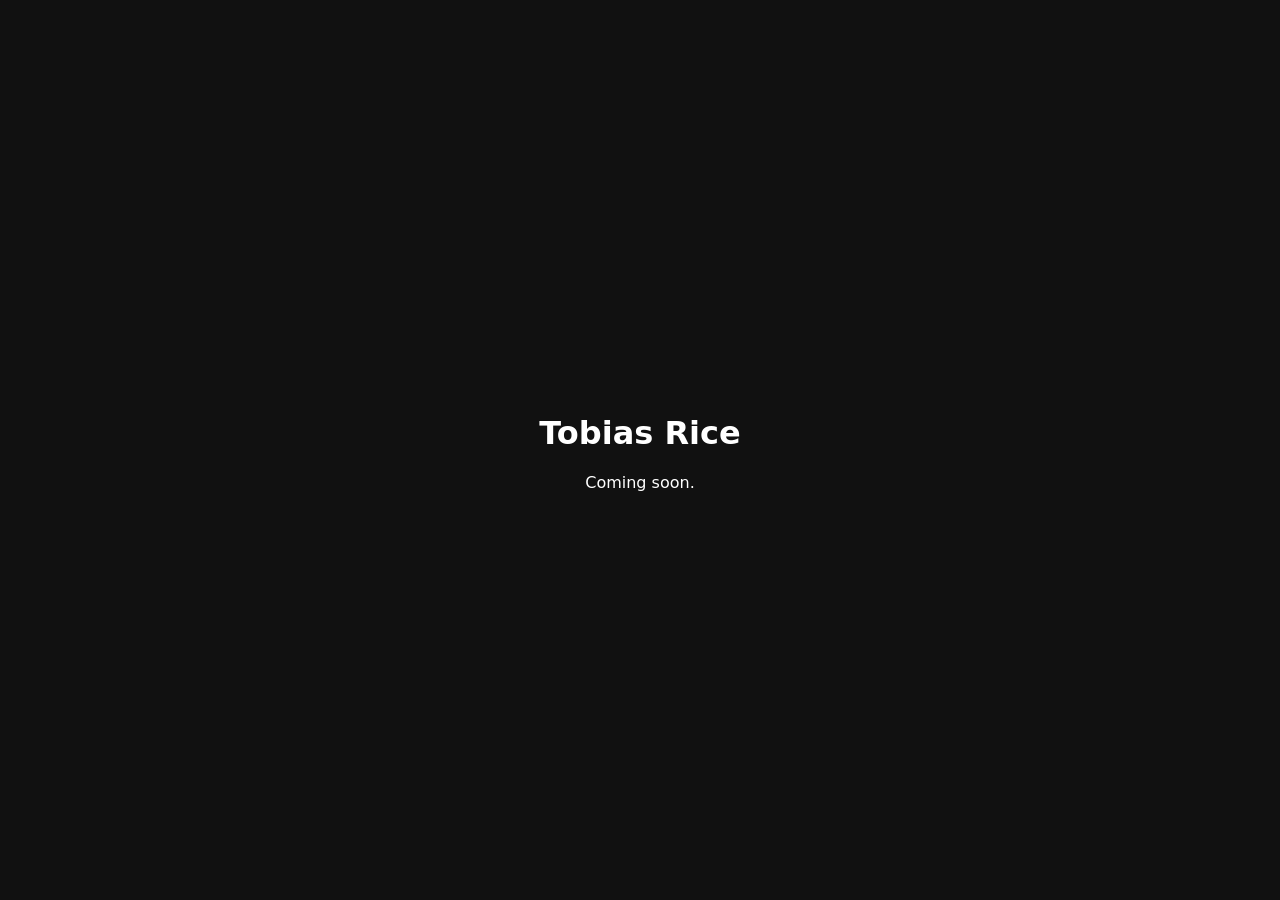
==== index.html @ 3997138c "Add initial index page and structure" ====
<!DOCTYPE html>
<html lang="en">
<head>
  <meta charset="UTF-8" />
  <meta name="viewport" content="width=device-width, initial-scale=1.0" />
  <title>Tobias Rice</title>
  <link rel="stylesheet" href="assets/css/styles.css" />
</head>
<body>
  <main>
    <h1>Tobias Rice</h1>
    <p>Coming soon.</p>
  </main>
</body>
</html>
---- assets/css/styles.css ----
body {
  margin: 0;
  font-family: system-ui, -apple-system, BlinkMacSystemFont, sans-serif;
  background: #111;
  color: #fff;
  display: flex;
  align-items: center;
  justify-content: center;
  height: 100vh;
  text-align: center;
}
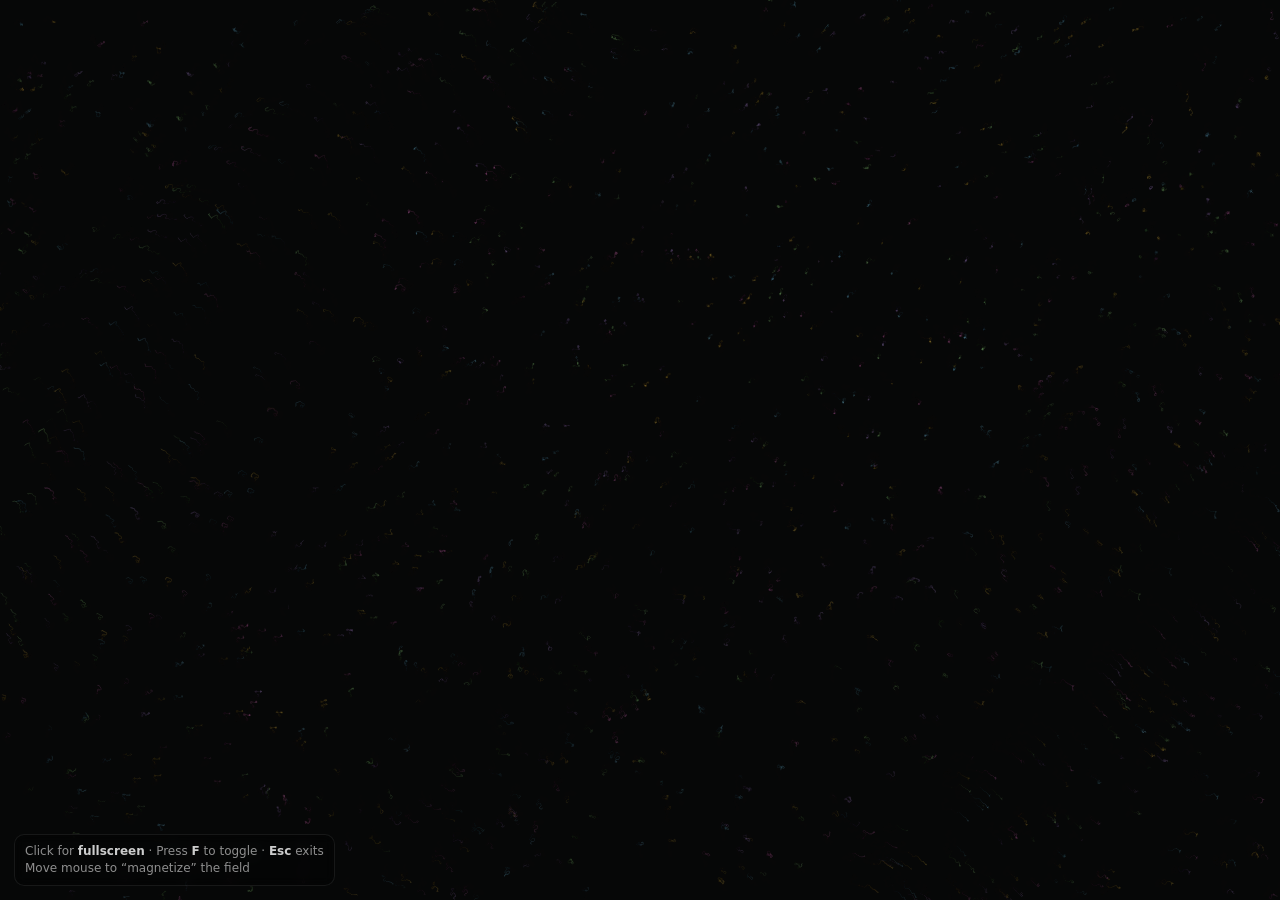
==== commit 235949b7: "Add flow field screensaver" ====
--- a/index.html
+++ b/index.html
@@ -1,15 +1,237 @@
-<!DOCTYPE html>
+<!doctype html>
 <html lang="en">
 <head>
-  <meta charset="UTF-8" />
-  <meta name="viewport" content="width=device-width, initial-scale=1.0" />
-  <title>Tobias Rice</title>
-  <link rel="stylesheet" href="assets/css/styles.css" />
+  <meta charset="utf-8" />
+  <meta name="viewport" content="width=device-width,initial-scale=1" />
+  <title>Flow Field Screensaver</title>
+  <style>
+    html, body { height: 100%; margin: 0; background:#06070a; overflow: hidden; }
+    canvas { display:block; width:100vw; height:100vh; cursor: pointer; }
+    .hint {
+      position: fixed; left: 14px; bottom: 14px;
+      font: 12px/1.4 system-ui, -apple-system, Segoe UI, Roboto, sans-serif;
+      color: rgba(255,255,255,.55);
+      user-select: none;
+      background: rgba(0,0,0,.25);
+      padding: 8px 10px;
+      border: 1px solid rgba(255,255,255,.08);
+      border-radius: 10px;
+      backdrop-filter: blur(6px);
+    }
+    .hint b { color: rgba(255,255,255,.8); font-weight: 600; }
+  </style>
 </head>
 <body>
-  <main>
-    <h1>Tobias Rice</h1>
-    <p>Coming soon.</p>
-  </main>
+  <canvas id="c"></canvas>
+  <div class="hint">
+    Click for <b>fullscreen</b> · Press <b>F</b> to toggle · <b>Esc</b> exits<br/>
+    Move mouse to “magnetize” the field
+  </div>
+
+  <script>
+    // --- Canvas setup (HiDPI) ---
+    const canvas = document.getElementById("c");
+    const ctx = canvas.getContext("2d", { alpha: false });
+    let W = 0, H = 0, DPR = 1;
+
+    function resize() {
+      DPR = Math.max(1, Math.min(2, window.devicePixelRatio || 1)); // cap for performance
+      W = Math.floor(window.innerWidth * DPR);
+      H = Math.floor(window.innerHeight * DPR);
+      canvas.width = W;
+      canvas.height = H;
+      ctx.setTransform(1,0,0,1,0,0);
+      ctx.lineCap = "round";
+      ctx.lineJoin = "round";
+      // Start with a dark fill
+      ctx.fillStyle = "#06070a";
+      ctx.fillRect(0, 0, W, H);
+    }
+    window.addEventListener("resize", resize, { passive: true });
+    resize();
+
+    // --- Lightweight 2D value-noise (smooth pseudo-random field) ---
+    function fract(x){ return x - Math.floor(x); }
+    function hash2(x, y) {
+      // Stable pseudo-random in [0,1)
+      return fract(Math.sin(x * 127.1 + y * 311.7) * 43758.5453123);
+    }
+    function smoothstep(t){ return t * t * (3 - 2 * t); }
+    function lerp(a,b,t){ return a + (b-a) * t; }
+
+    function valueNoise(x, y) {
+      const xi = Math.floor(x), yi = Math.floor(y);
+      const xf = x - xi, yf = y - yi;
+      const u = smoothstep(xf), v = smoothstep(yf);
+
+      const n00 = hash2(xi, yi);
+      const n10 = hash2(xi + 1, yi);
+      const n01 = hash2(xi, yi + 1);
+      const n11 = hash2(xi + 1, yi + 1);
+
+      const nx0 = lerp(n00, n10, u);
+      const nx1 = lerp(n01, n11, u);
+      return lerp(nx0, nx1, v); // 0..1
+    }
+
+    function fbm(x, y) {
+      // Fractal Brownian Motion: layered smooth noise
+      let a = 0.5, f = 1.0, sum = 0, norm = 0;
+      for (let i = 0; i < 4; i++) {
+        sum += a * valueNoise(x * f, y * f);
+        norm += a;
+        a *= 0.5;
+        f *= 2.0;
+      }
+      return sum / norm; // 0..1
+    }
+
+    // --- Flow field parameters ---
+    const params = {
+      fade: 0.065,           // trail persistence (lower = longer trails)
+      fieldScale: 0.0016,    // spatial scale of field
+      timeScale: 0.06,       // how fast the field evolves
+      curl: 6.2,             // how tightly lines curve
+      speed: 1.15,           // particle step speed
+      count: 1600,           // number of particles
+      jitter: 0.35,          // subtle hand-drawn wobble
+      lineWidthMin: 0.6,
+      lineWidthMax: 1.3
+    };
+
+    // --- Color palette: "colored pencil on dark paper" ---
+    const palette = [
+      [255, 210,  90], // warm yellow
+      [140, 220, 255], // icy cyan
+      [255, 140, 220], // pink
+      [180, 255, 160], // mint
+      [210, 170, 255]  // lilac
+    ];
+    function rgba(r,g,b,a){ return `rgba(${r|0},${g|0},${b|0},${a})`; }
+
+    // --- Particles ---
+    const particles = [];
+    function rand(min, max){ return min + Math.random() * (max - min); }
+    function resetParticle(p) {
+      p.x = rand(0, W);
+      p.y = rand(0, H);
+      p.vx = 0; p.vy = 0;
+      p.life = rand(200, 1400);
+      p.hueShift = rand(-10, 10);
+      const c = palette[(Math.random() * palette.length) | 0];
+      p.base = c;
+      p.w = rand(params.lineWidthMin, params.lineWidthMax) * DPR;
+      p.alpha = rand(0.04, 0.12);
+    }
+
+    function initParticles() {
+      particles.length = 0;
+      for (let i = 0; i < params.count; i++) {
+        const p = {};
+        resetParticle(p);
+        particles.push(p);
+      }
+    }
+    initParticles();
+
+    // --- Mouse influence ("magnetize") ---
+    let mouseX = W * 0.5, mouseY = H * 0.5, mouseActive = false;
+    window.addEventListener("mousemove", (e) => {
+      mouseX = e.clientX * DPR;
+      mouseY = e.clientY * DPR;
+      mouseActive = true;
+    }, { passive: true });
+    window.addEventListener("mouseleave", () => { mouseActive = false; }, { passive: true });
+
+    // --- Fullscreen toggle ---
+    async function toggleFullscreen() {
+      try {
+        if (!document.fullscreenElement) await document.documentElement.requestFullscreen();
+        else await document.exitFullscreen();
+      } catch (_) {}
+    }
+    canvas.addEventListener("click", toggleFullscreen);
+    window.addEventListener("keydown", (e) => {
+      if (e.key.toLowerCase() === "f") toggleFullscreen();
+    });
+
+    // --- Field function: angle from noise (smooth + evolving) ---
+    let t0 = 0;
+    function fieldAngle(x, y, t) {
+      // Normalize space for noise
+      const nx = x * params.fieldScale;
+      const ny = y * params.fieldScale;
+
+      // Evolving noise: fbm + time offset
+      const n = fbm(nx + t * params.timeScale, ny - t * params.timeScale);
+
+      // "Curl" it into an angle
+      let a = (n * Math.PI * 2) * params.curl;
+
+      // Mouse adds a gentle swirl / attraction
+      if (mouseActive) {
+        const dx = mouseX - x, dy = mouseY - y;
+        const dist2 = dx*dx + dy*dy;
+        const influence = Math.min(1, 120000 / (dist2 + 120000)); // smooth falloff
+        const swirl = Math.atan2(dy, dx) + Math.PI / 2;
+        a = lerp(a, swirl, 0.22 * influence);
+      }
+      return a;
+    }
+
+    // --- Render loop ---
+    function step() {
+      t0 += 1;
+
+      // Fade the frame slightly to create trails
+      ctx.fillStyle = `rgba(6,7,10,${params.fade})`;
+      ctx.fillRect(0, 0, W, H);
+
+      // Pencil-like strokes: normal blend + low alpha; slight jitter
+      for (let i = 0; i < particles.length; i++) {
+        const p = particles[i];
+        const x0 = p.x, y0 = p.y;
+
+        const a = fieldAngle(p.x, p.y, t0);
+
+        // Step with subtle wobble to feel "hand drawn"
+        const jx = (Math.random() - 0.5) * params.jitter * DPR;
+        const jy = (Math.random() - 0.5) * params.jitter * DPR;
+
+        const vx = Math.cos(a) * params.speed * DPR;
+        const vy = Math.sin(a) * params.speed * DPR;
+
+        p.x += vx + jx;
+        p.y += vy + jy;
+
+        // Draw a segment
+        const [r,g,b] = p.base;
+        ctx.strokeStyle = rgba(r, g, b, p.alpha);
+        ctx.lineWidth = p.w;
+
+        ctx.beginPath();
+        ctx.moveTo(x0, y0);
+        ctx.lineTo(p.x, p.y);
+        ctx.stroke();
+
+        // Life + bounds
+        p.life -= 1;
+        if (p.life <= 0 || p.x < -20 || p.x > W + 20 || p.y < -20 || p.y > H + 20) {
+          resetParticle(p);
+        }
+      }
+
+      requestAnimationFrame(step);
+    }
+    step();
+
+    // If you resize after init, keep particles count but refresh positions slightly
+    window.addEventListener("resize", () => {
+      // Re-seed a portion so it fills new area quickly
+      for (let i = 0; i < particles.length; i++) {
+        if (Math.random() < 0.35) resetParticle(particles[i]);
+      }
+    }, { passive: true });
+  </script>
 </body>
 </html>
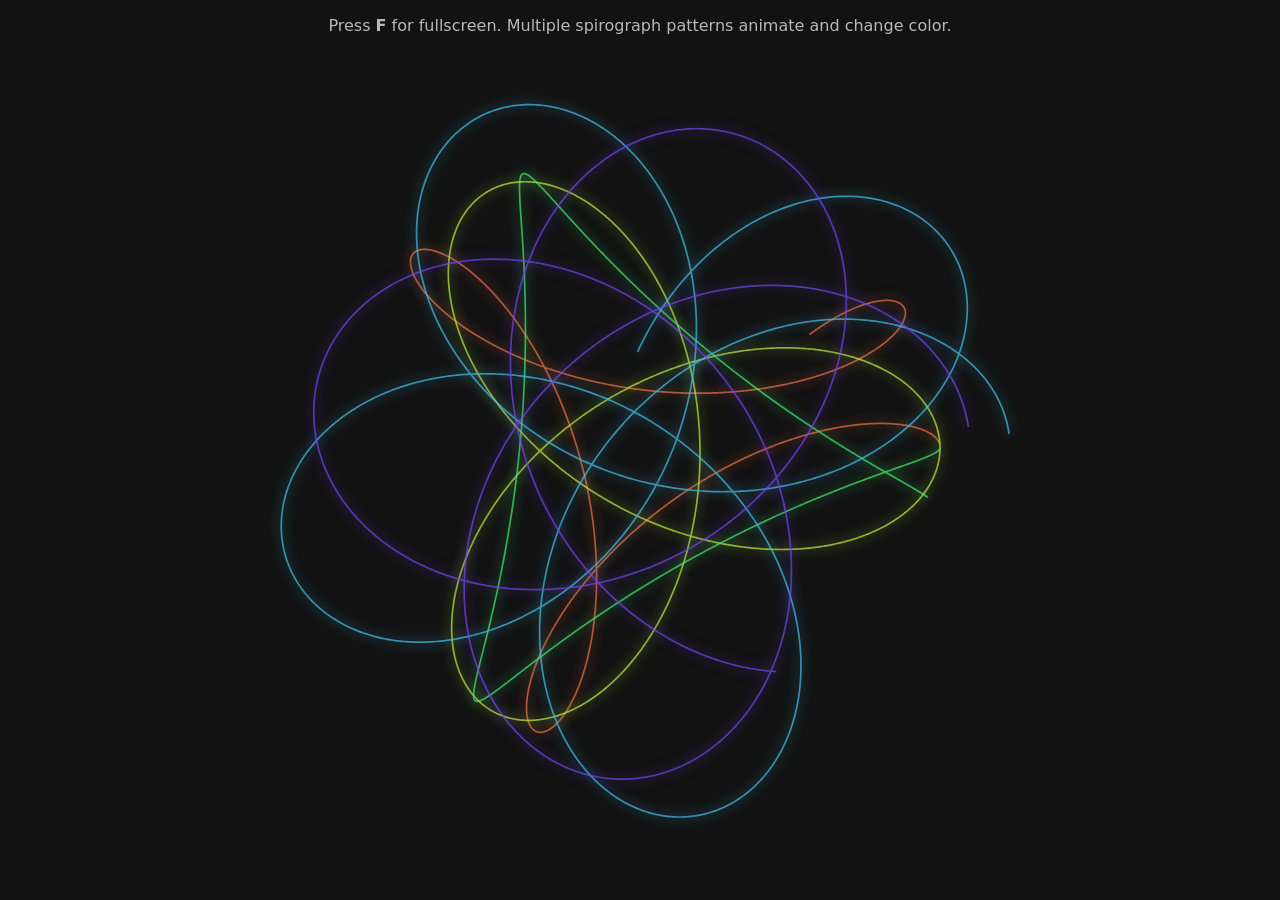
==== commit e469a94d: "added spirograph animation" ====
--- a/index.html
+++ b/index.html
@@ -1,237 +1,126 @@
-<!doctype html>
+
+<!DOCTYPE html>
 <html lang="en">
 <head>
-  <meta charset="utf-8" />
-  <meta name="viewport" content="width=device-width,initial-scale=1" />
-  <title>Flow Field Screensaver</title>
-  <style>
-    html, body { height: 100%; margin: 0; background:#06070a; overflow: hidden; }
-    canvas { display:block; width:100vw; height:100vh; cursor: pointer; }
-    .hint {
-      position: fixed; left: 14px; bottom: 14px;
-      font: 12px/1.4 system-ui, -apple-system, Segoe UI, Roboto, sans-serif;
-      color: rgba(255,255,255,.55);
-      user-select: none;
-      background: rgba(0,0,0,.25);
-      padding: 8px 10px;
-      border: 1px solid rgba(255,255,255,.08);
-      border-radius: 10px;
-      backdrop-filter: blur(6px);
-    }
-    .hint b { color: rgba(255,255,255,.8); font-weight: 600; }
-  </style>
+	<meta charset="UTF-8">
+	<meta name="viewport" content="width=device-width, initial-scale=1.0">
+	<title>Spirograph Visualizer</title>
+	<style>
+		html, body {
+			height: 100%;
+			margin: 0;
+			padding: 0;
+			background: #121212;
+			color: #fff;
+			font-family: system-ui, sans-serif;
+		}
+		body {
+			margin: 0;
+			padding: 0;
+			width: 100vw;
+			height: 100vh;
+			overflow: hidden;
+			background: #121212;
+		}
+		#spirograph {
+			position: fixed;
+			top: 0; left: 0; width: 100vw; height: 100vh;
+			display: block;
+			background: #121212;
+			border-radius: 0;
+			box-shadow: none;
+			margin: 0;
+			z-index: 1;
+		}
+		.instructions {
+			position: absolute;
+			top: 16px;
+			left: 0;
+			width: 100vw;
+			text-align: center;
+			font-size: 1rem;
+			opacity: 0.7;
+			z-index: 2;
+			pointer-events: none;
+		}
+	</style>
 </head>
 <body>
-  <canvas id="c"></canvas>
-  <div class="hint">
-    Click for <b>fullscreen</b> · Press <b>F</b> to toggle · <b>Esc</b> exits<br/>
-    Move mouse to “magnetize” the field
-  </div>
+	<canvas id="spirograph"></canvas>
+	<div class="instructions">Press <b>F</b> for fullscreen. Multiple spirograph patterns animate and change color.</div>
+	<script>
+		const canvas = document.getElementById('spirograph');
+		const ctx = canvas.getContext('2d');
+		let t = 0;
+		let hue = 0;
+		let animId;
 
-  <script>
-    // --- Canvas setup (HiDPI) ---
-    const canvas = document.getElementById("c");
-    const ctx = canvas.getContext("2d", { alpha: false });
-    let W = 0, H = 0, DPR = 1;
+		// Resize canvas to fill window
+		function resizeCanvas() {
+			canvas.width = window.innerWidth;
+			canvas.height = window.innerHeight;
+		}
+		window.addEventListener('resize', resizeCanvas);
+		resizeCanvas();
 
-    function resize() {
-      DPR = Math.max(1, Math.min(2, window.devicePixelRatio || 1)); // cap for performance
-      W = Math.floor(window.innerWidth * DPR);
-      H = Math.floor(window.innerHeight * DPR);
-      canvas.width = W;
-      canvas.height = H;
-      ctx.setTransform(1,0,0,1,0,0);
-      ctx.lineCap = "round";
-      ctx.lineJoin = "round";
-      // Start with a dark fill
-      ctx.fillStyle = "#06070a";
-      ctx.fillRect(0, 0, W, H);
-    }
-    window.addEventListener("resize", resize, { passive: true });
-    resize();
+		// Multiple spirograph parameters
+		const spiroParams = [
+			{ R: 260, r: 80, d: 120, speed: 0.18, colorOffset: 0 },
+			{ R: 180, r: 60, d: 180, speed: 0.12, colorOffset: 60 },
+			{ R: 320, r: 110, d: 90, speed: 0.09, colorOffset: 120 },
+			{ R: 220, r: 50, d: 200, speed: 0.15, colorOffset: 180 },
+			{ R: 150, r: 40, d: 220, speed: 0.22, colorOffset: 240 }
+		];
+		const points = 1800;
 
-    // --- Lightweight 2D value-noise (smooth pseudo-random field) ---
-    function fract(x){ return x - Math.floor(x); }
-    function hash2(x, y) {
-      // Stable pseudo-random in [0,1)
-      return fract(Math.sin(x * 127.1 + y * 311.7) * 43758.5453123);
-    }
-    function smoothstep(t){ return t * t * (3 - 2 * t); }
-    function lerp(a,b,t){ return a + (b-a) * t; }
+		function drawSpirograph(time) {
+			ctx.clearRect(0, 0, canvas.width, canvas.height);
+			ctx.save();
+			ctx.translate(canvas.width/2, canvas.height/2);
+			for (let s = 0; s < spiroParams.length; s++) {
+				const { R, r, d, speed, colorOffset } = spiroParams[s];
+				ctx.beginPath();
+				for (let i = 0; i <= points; i++) {
+					const theta = i * 2 * Math.PI / points + time * speed;
+					// Hypotrochoid parametric equations
+					const x = (R - r) * Math.cos(theta) + d * Math.cos(((R - r) / r) * theta + time * (speed + 0.1));
+					const y = (R - r) * Math.sin(theta) - d * Math.sin(((R - r) / r) * theta + time * (speed + 0.1));
+					if (i === 0) ctx.moveTo(x, y);
+					else ctx.lineTo(x, y);
+				}
+				ctx.strokeStyle = `hsl(${(hue + colorOffset) % 360}, 80%, 60%)`;
+				ctx.lineWidth = 1.7;
+				ctx.shadowColor = `hsl(${(hue + colorOffset) % 360}, 80%, 60%)`;
+				ctx.shadowBlur = 12;
+				ctx.globalAlpha = 0.7;
+				ctx.stroke();
+			}
+			ctx.restore();
+		}
 
-    function valueNoise(x, y) {
-      const xi = Math.floor(x), yi = Math.floor(y);
-      const xf = x - xi, yf = y - yi;
-      const u = smoothstep(xf), v = smoothstep(yf);
+		function animate() {
+			t += 0.004; // slower
+			hue = (hue + 0.5) % 360;
+			drawSpirograph(t);
+			animId = requestAnimationFrame(animate);
+		}
 
-      const n00 = hash2(xi, yi);
-      const n10 = hash2(xi + 1, yi);
-      const n01 = hash2(xi, yi + 1);
-      const n11 = hash2(xi + 1, yi + 1);
+		// Fullscreen on F
+		document.addEventListener('keydown', (e) => {
+			if (e.key.toLowerCase() === 'f') {
+				if (document.fullscreenElement) {
+					document.exitFullscreen();
+				} else {
+					if (canvas.requestFullscreen) {
+						canvas.requestFullscreen();
+					} else if (canvas.webkitRequestFullscreen) {
+						canvas.webkitRequestFullscreen();
+					}
+				}
+			}
+		});
 
-      const nx0 = lerp(n00, n10, u);
-      const nx1 = lerp(n01, n11, u);
-      return lerp(nx0, nx1, v); // 0..1
-    }
-
-    function fbm(x, y) {
-      // Fractal Brownian Motion: layered smooth noise
-      let a = 0.5, f = 1.0, sum = 0, norm = 0;
-      for (let i = 0; i < 4; i++) {
-        sum += a * valueNoise(x * f, y * f);
-        norm += a;
-        a *= 0.5;
-        f *= 2.0;
-      }
-      return sum / norm; // 0..1
-    }
-
-    // --- Flow field parameters ---
-    const params = {
-      fade: 0.065,           // trail persistence (lower = longer trails)
-      fieldScale: 0.0016,    // spatial scale of field
-      timeScale: 0.06,       // how fast the field evolves
-      curl: 6.2,             // how tightly lines curve
-      speed: 1.15,           // particle step speed
-      count: 1600,           // number of particles
-      jitter: 0.35,          // subtle hand-drawn wobble
-      lineWidthMin: 0.6,
-      lineWidthMax: 1.3
-    };
-
-    // --- Color palette: "colored pencil on dark paper" ---
-    const palette = [
-      [255, 210,  90], // warm yellow
-      [140, 220, 255], // icy cyan
-      [255, 140, 220], // pink
-      [180, 255, 160], // mint
-      [210, 170, 255]  // lilac
-    ];
-    function rgba(r,g,b,a){ return `rgba(${r|0},${g|0},${b|0},${a})`; }
-
-    // --- Particles ---
-    const particles = [];
-    function rand(min, max){ return min + Math.random() * (max - min); }
-    function resetParticle(p) {
-      p.x = rand(0, W);
-      p.y = rand(0, H);
-      p.vx = 0; p.vy = 0;
-      p.life = rand(200, 1400);
-      p.hueShift = rand(-10, 10);
-      const c = palette[(Math.random() * palette.length) | 0];
-      p.base = c;
-      p.w = rand(params.lineWidthMin, params.lineWidthMax) * DPR;
-      p.alpha = rand(0.04, 0.12);
-    }
-
-    function initParticles() {
-      particles.length = 0;
-      for (let i = 0; i < params.count; i++) {
-        const p = {};
-        resetParticle(p);
-        particles.push(p);
-      }
-    }
-    initParticles();
-
-    // --- Mouse influence ("magnetize") ---
-    let mouseX = W * 0.5, mouseY = H * 0.5, mouseActive = false;
-    window.addEventListener("mousemove", (e) => {
-      mouseX = e.clientX * DPR;
-      mouseY = e.clientY * DPR;
-      mouseActive = true;
-    }, { passive: true });
-    window.addEventListener("mouseleave", () => { mouseActive = false; }, { passive: true });
-
-    // --- Fullscreen toggle ---
-    async function toggleFullscreen() {
-      try {
-        if (!document.fullscreenElement) await document.documentElement.requestFullscreen();
-        else await document.exitFullscreen();
-      } catch (_) {}
-    }
-    canvas.addEventListener("click", toggleFullscreen);
-    window.addEventListener("keydown", (e) => {
-      if (e.key.toLowerCase() === "f") toggleFullscreen();
-    });
-
-    // --- Field function: angle from noise (smooth + evolving) ---
-    let t0 = 0;
-    function fieldAngle(x, y, t) {
-      // Normalize space for noise
-      const nx = x * params.fieldScale;
-      const ny = y * params.fieldScale;
-
-      // Evolving noise: fbm + time offset
-      const n = fbm(nx + t * params.timeScale, ny - t * params.timeScale);
-
-      // "Curl" it into an angle
-      let a = (n * Math.PI * 2) * params.curl;
-
-      // Mouse adds a gentle swirl / attraction
-      if (mouseActive) {
-        const dx = mouseX - x, dy = mouseY - y;
-        const dist2 = dx*dx + dy*dy;
-        const influence = Math.min(1, 120000 / (dist2 + 120000)); // smooth falloff
-        const swirl = Math.atan2(dy, dx) + Math.PI / 2;
-        a = lerp(a, swirl, 0.22 * influence);
-      }
-      return a;
-    }
-
-    // --- Render loop ---
-    function step() {
-      t0 += 1;
-
-      // Fade the frame slightly to create trails
-      ctx.fillStyle = `rgba(6,7,10,${params.fade})`;
-      ctx.fillRect(0, 0, W, H);
-
-      // Pencil-like strokes: normal blend + low alpha; slight jitter
-      for (let i = 0; i < particles.length; i++) {
-        const p = particles[i];
-        const x0 = p.x, y0 = p.y;
-
-        const a = fieldAngle(p.x, p.y, t0);
-
-        // Step with subtle wobble to feel "hand drawn"
-        const jx = (Math.random() - 0.5) * params.jitter * DPR;
-        const jy = (Math.random() - 0.5) * params.jitter * DPR;
-
-        const vx = Math.cos(a) * params.speed * DPR;
-        const vy = Math.sin(a) * params.speed * DPR;
-
-        p.x += vx + jx;
-        p.y += vy + jy;
-
-        // Draw a segment
-        const [r,g,b] = p.base;
-        ctx.strokeStyle = rgba(r, g, b, p.alpha);
-        ctx.lineWidth = p.w;
-
-        ctx.beginPath();
-        ctx.moveTo(x0, y0);
-        ctx.lineTo(p.x, p.y);
-        ctx.stroke();
-
-        // Life + bounds
-        p.life -= 1;
-        if (p.life <= 0 || p.x < -20 || p.x > W + 20 || p.y < -20 || p.y > H + 20) {
-          resetParticle(p);
-        }
-      }
-
-      requestAnimationFrame(step);
-    }
-    step();
-
-    // If you resize after init, keep particles count but refresh positions slightly
-    window.addEventListener("resize", () => {
-      // Re-seed a portion so it fills new area quickly
-      for (let i = 0; i < particles.length; i++) {
-        if (Math.random() < 0.35) resetParticle(particles[i]);
-      }
-    }, { passive: true });
-  </script>
+		animate();
+	</script>
 </body>
-</html>+</html>
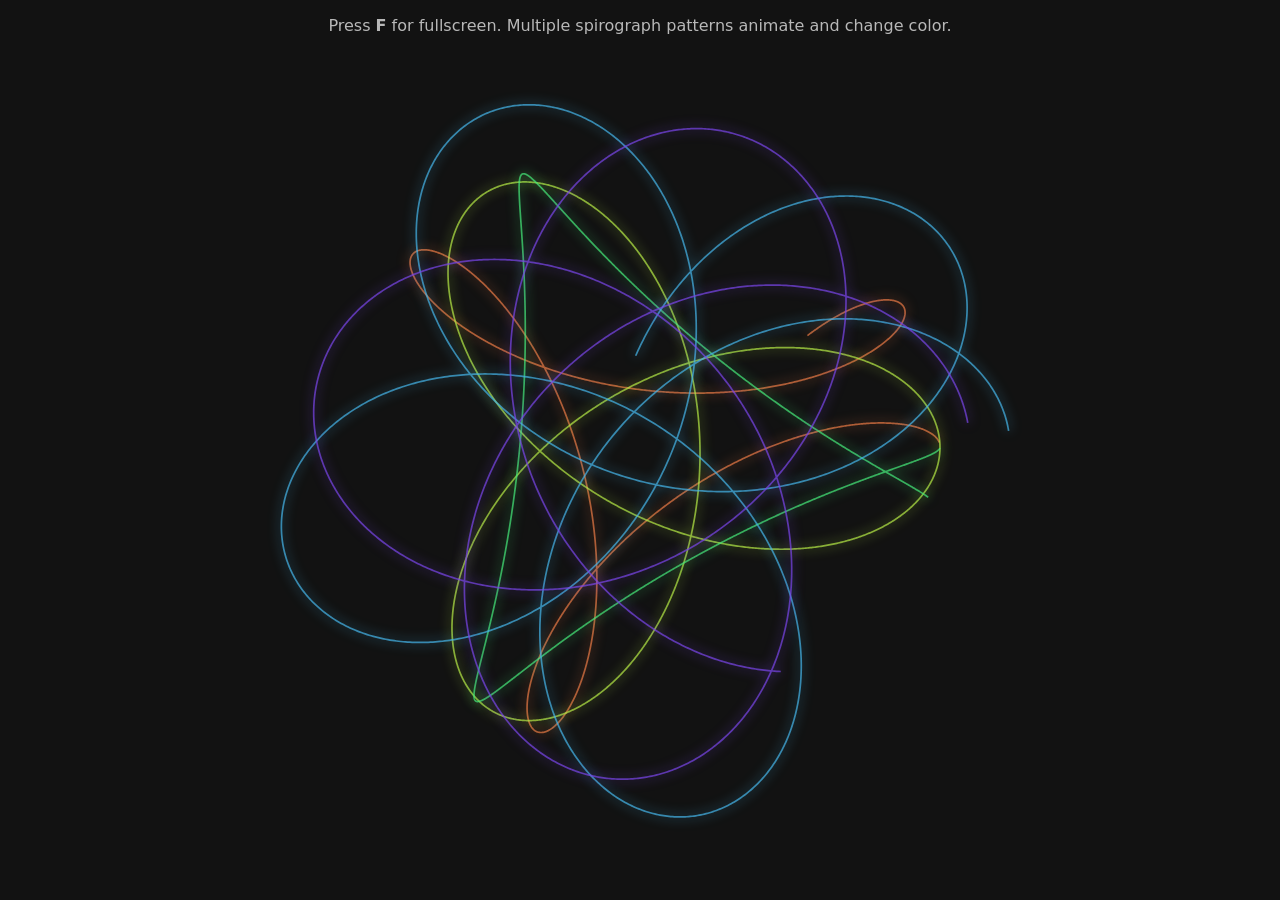
==== commit f33d09eb: "Add spirograph background animation" ====
--- a/index.html
+++ b/index.html
@@ -48,6 +48,13 @@
 <body>
 	<canvas id="spirograph"></canvas>
 	<div class="instructions">Press <b>F</b> for fullscreen. Multiple spirograph patterns animate and change color.</div>
+	<div id="audio-container" style="position:absolute;top:32px;right:32px;z-index:10;">
+		<audio id="bg-audio" src="assets/audio/Crimson-and-Clover.mp3" autoplay loop></audio>
+		<div id="audio-controls" style="display:none;background:rgba(18,18,18,0.85);border-radius:8px;padding:8px 12px;box-shadow:0 2px 8px #000;">
+			<button id="playpause">⏸</button>
+			<button id="mute">🔊</button>
+		</div>
+	</div>
 	<script>
 		const canvas = document.getElementById('spirograph');
 		const ctx = canvas.getContext('2d');
@@ -120,6 +127,41 @@
 			}
 		});
 
+		// Audio controls logic
+		const audio = document.getElementById('bg-audio');
+		const controls = document.getElementById('audio-controls');
+		const playpause = document.getElementById('playpause');
+		const mute = document.getElementById('mute');
+		let isPlaying = true;
+
+		document.getElementById('audio-container').addEventListener('mouseenter', () => {
+			controls.style.display = 'block';
+		});
+		document.getElementById('audio-container').addEventListener('mouseleave', () => {
+			controls.style.display = 'none';
+		});
+
+		playpause.addEventListener('click', () => {
+			if (audio.paused) {
+				audio.play();
+				playpause.textContent = '⏸';
+				isPlaying = true;
+			} else {
+				audio.pause();
+				playpause.textContent = '▶️';
+				isPlaying = false;
+			}
+		});
+
+		mute.addEventListener('click', () => {
+			audio.muted = !audio.muted;
+			mute.textContent = audio.muted ? '🔇' : '🔊';
+		});
+
+		// Set initial button states
+		playpause.textContent = '⏸';
+		mute.textContent = '🔊';
+
 		animate();
 	</script>
 </body>
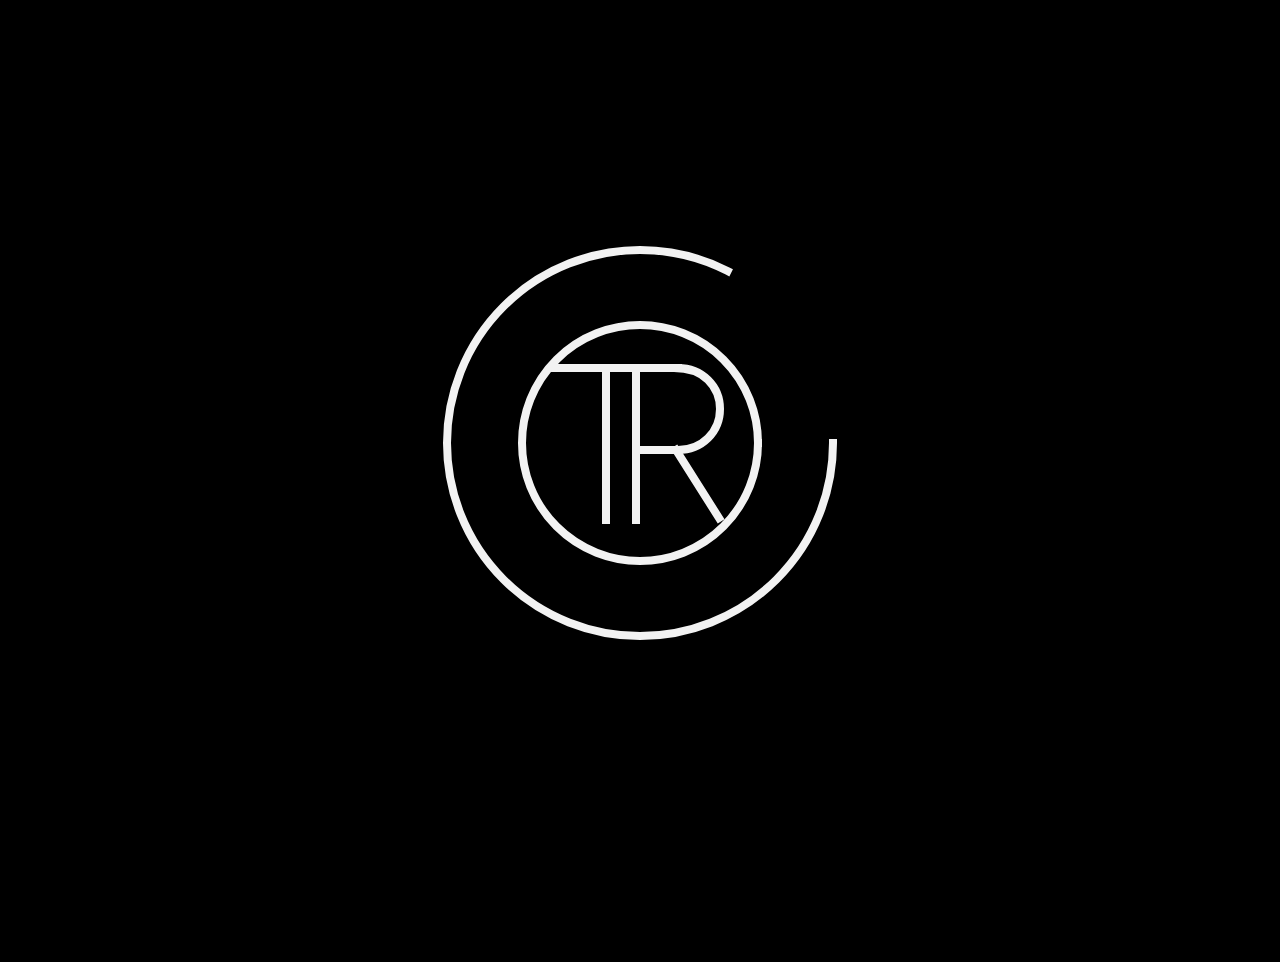
==== commit 40d18f50: "updated tr logo" ====
--- a/index.html
+++ b/index.html
@@ -1,168 +1,91 @@
-
 <!DOCTYPE html>
 <html lang="en">
 <head>
-	<meta charset="UTF-8">
-	<meta name="viewport" content="width=device-width, initial-scale=1.0">
-	<title>Spirograph Visualizer</title>
-	<style>
-		html, body {
-			height: 100%;
-			margin: 0;
-			padding: 0;
-			background: #121212;
-			color: #fff;
-			font-family: system-ui, sans-serif;
-		}
-		body {
-			margin: 0;
-			padding: 0;
-			width: 100vw;
-			height: 100vh;
-			overflow: hidden;
-			background: #121212;
-		}
-		#spirograph {
-			position: fixed;
-			top: 0; left: 0; width: 100vw; height: 100vh;
-			display: block;
-			background: #121212;
-			border-radius: 0;
-			box-shadow: none;
-			margin: 0;
-			z-index: 1;
-		}
-		.instructions {
-			position: absolute;
-			top: 16px;
-			left: 0;
-			width: 100vw;
-			text-align: center;
-			font-size: 1rem;
-			opacity: 0.7;
-			z-index: 2;
-			pointer-events: none;
-		}
-	</style>
+  <meta charset="UTF-8">
+  <meta name="viewport" content="width=device-width, initial-scale=1.0">
+  <title>TR Monogram Logo Animation</title>
+  <style>
+    body {
+      background: #000;
+      margin: 0;
+      height: 100vh;
+      display: flex;
+      align-items: center;
+      justify-content: center;
+    }
+    .logo-svg {
+      opacity: 0;
+      transform: scale(0.8);
+      transition: opacity 1s ease, transform 1.2s cubic-bezier(.68,-0.55,.27,1.55);
+    }
+    .logo-svg.visible {
+      opacity: 1;
+      transform: scale(1);
+    }
+    .logo-svg g > * {
+      stroke-dasharray: 1000;
+      stroke-dashoffset: 1000;
+    }
+    .logo-svg.visible g > * {
+      animation: draw 5s forwards;
+    }
+    .logo-svg.pulse {
+      animation: pulse 3.5s ease-in-out infinite;
+      filter: drop-shadow(0 0 12px #F2F2F2) drop-shadow(0 0 24px #F2F2F2);
+    }
+    @keyframes draw {
+      to {
+        stroke-dashoffset: 0;
+      }
+    }
+    @keyframes pulse {
+      0% {
+        transform: scale(1);
+        filter: drop-shadow(0 0 12px #F2F2F2) drop-shadow(0 0 24px #F2F2F2);
+      }
+      50% {
+        transform: scale(1.04);
+        filter: drop-shadow(0 0 20px #F2F2F2) drop-shadow(0 0 40px #F2F2F2);
+      }
+      100% {
+        transform: scale(1);
+        filter: drop-shadow(0 0 12px #F2F2F2) drop-shadow(0 0 24px #F2F2F2);
+      }
+    }
+  </style>
 </head>
 <body>
-	<canvas id="spirograph"></canvas>
-	<div class="instructions">Press <b>F</b> for fullscreen. Multiple spirograph patterns animate and change color.</div>
-	<div id="audio-container" style="position:absolute;top:32px;right:32px;z-index:10;">
-		<audio id="bg-audio" src="assets/audio/Crimson-and-Clover.mp3" autoplay loop></audio>
-		<div id="audio-controls" style="display:none;background:rgba(18,18,18,0.85);border-radius:8px;padding:8px 12px;box-shadow:0 2px 8px #000;">
-			<button id="playpause">⏸</button>
-			<button id="mute">🔊</button>
-		</div>
-	</div>
-	<script>
-		const canvas = document.getElementById('spirograph');
-		const ctx = canvas.getContext('2d');
-		let t = 0;
-		let hue = 0;
-		let animId;
+  <svg class="logo-svg" xmlns="http://www.w3.org/2000/svg" viewBox="0 0 1024 1024" width="1024" height="1024" role="img" aria-label="TR circular monogram logo">
+    <!-- Transparent background: removed rect -->
+    <g fill="none" stroke="#F2F2F2" stroke-linecap="square" stroke-linejoin="round">
+      <circle cx="512" cy="505" r="193" stroke-width="8"/>
+      <circle cx="512" cy="505" r="118" stroke-width="8"/>
 
-		// Resize canvas to fill window
-		function resizeCanvas() {
-			canvas.width = window.innerWidth;
-			canvas.height = window.innerHeight;
-		}
-		window.addEventListener('resize', resizeCanvas);
-		resizeCanvas();
+      <!-- T -->
+      <path d="M 427 430 L 510 430" stroke-width="8"/>
+      <path d="M 478 430 L 478 582" stroke-width="8"/>
 
-		// Multiple spirograph parameters
-		const spiroParams = [
-			{ R: 260, r: 80, d: 120, speed: 0.18, colorOffset: 0 },
-			{ R: 180, r: 60, d: 180, speed: 0.12, colorOffset: 60 },
-			{ R: 320, r: 110, d: 90, speed: 0.09, colorOffset: 120 },
-			{ R: 220, r: 50, d: 200, speed: 0.15, colorOffset: 180 },
-			{ R: 150, r: 40, d: 220, speed: 0.22, colorOffset: 240 }
-		];
-		const points = 1800;
-
-		function drawSpirograph(time) {
-			ctx.clearRect(0, 0, canvas.width, canvas.height);
-			ctx.save();
-			ctx.translate(canvas.width/2, canvas.height/2);
-			for (let s = 0; s < spiroParams.length; s++) {
-				const { R, r, d, speed, colorOffset } = spiroParams[s];
-				ctx.beginPath();
-				for (let i = 0; i <= points; i++) {
-					const theta = i * 2 * Math.PI / points + time * speed;
-					// Hypotrochoid parametric equations
-					const x = (R - r) * Math.cos(theta) + d * Math.cos(((R - r) / r) * theta + time * (speed + 0.1));
-					const y = (R - r) * Math.sin(theta) - d * Math.sin(((R - r) / r) * theta + time * (speed + 0.1));
-					if (i === 0) ctx.moveTo(x, y);
-					else ctx.lineTo(x, y);
-				}
-				ctx.strokeStyle = `hsl(${(hue + colorOffset) % 360}, 80%, 60%)`;
-				ctx.lineWidth = 1.7;
-				ctx.shadowColor = `hsl(${(hue + colorOffset) % 360}, 80%, 60%)`;
-				ctx.shadowBlur = 12;
-				ctx.globalAlpha = 0.7;
-				ctx.stroke();
-			}
-			ctx.restore();
-		}
-
-		function animate() {
-			t += 0.004; // slower
-			hue = (hue + 0.5) % 360;
-			drawSpirograph(t);
-			animId = requestAnimationFrame(animate);
-		}
-
-		// Fullscreen on F
-		document.addEventListener('keydown', (e) => {
-			if (e.key.toLowerCase() === 'f') {
-				if (document.fullscreenElement) {
-					document.exitFullscreen();
-				} else {
-					if (canvas.requestFullscreen) {
-						canvas.requestFullscreen();
-					} else if (canvas.webkitRequestFullscreen) {
-						canvas.webkitRequestFullscreen();
-					}
-				}
-			}
-		});
-
-		// Audio controls logic
-		const audio = document.getElementById('bg-audio');
-		const controls = document.getElementById('audio-controls');
-		const playpause = document.getElementById('playpause');
-		const mute = document.getElementById('mute');
-		let isPlaying = true;
-
-		document.getElementById('audio-container').addEventListener('mouseenter', () => {
-			controls.style.display = 'block';
-		});
-		document.getElementById('audio-container').addEventListener('mouseleave', () => {
-			controls.style.display = 'none';
-		});
-
-		playpause.addEventListener('click', () => {
-			if (audio.paused) {
-				audio.play();
-				playpause.textContent = '⏸';
-				isPlaying = true;
-			} else {
-				audio.pause();
-				playpause.textContent = '▶️';
-				isPlaying = false;
-			}
-		});
-
-		mute.addEventListener('click', () => {
-			audio.muted = !audio.muted;
-			mute.textContent = audio.muted ? '🔇' : '🔊';
-		});
-
-		// Set initial button states
-		playpause.textContent = '⏸';
-		mute.textContent = '🔊';
-
-		animate();
-	</script>
+      <!-- R -->
+      <path d="M 508 430 L 508 582" stroke-width="8"/>
+      <path d="M 508 430 L 550 430" stroke-width="8"/>
+      <path d="M 550 430
+               C 574 430, 592 448, 592 471
+               C 592 494, 574 512, 550 512
+               L 508 512" stroke-width="8"/>
+      <path d="M 548 512 L 591 580" stroke-width="8"/>
+    </g>
+  </svg>
+  <script>
+    window.addEventListener('DOMContentLoaded', () => {
+      const svg = document.querySelector('.logo-svg');
+      setTimeout(() => {
+        svg.classList.add('visible');
+        // Wait for the draw animation to finish (5s)
+        setTimeout(() => {
+          svg.classList.add('pulse');
+        }, 5000);
+      }, 300);
+    });
+  </script>
 </body>
 </html>
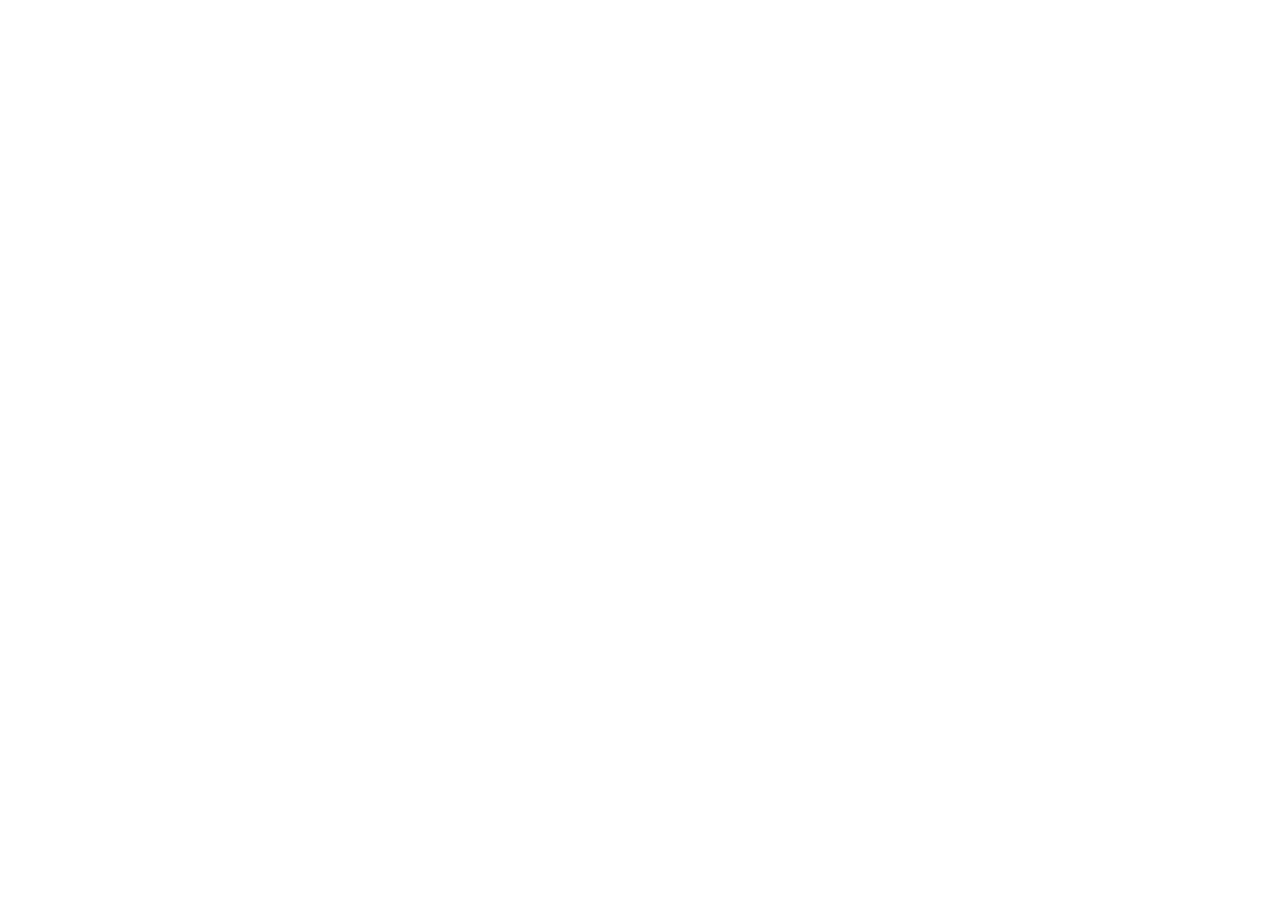
==== commit bf0b9825: "add blank html index page" ====
--- a/index.html
+++ b/index.html
@@ -1,91 +1,11 @@
 <!DOCTYPE html>
 <html lang="en">
 <head>
-  <meta charset="UTF-8">
-  <meta name="viewport" content="width=device-width, initial-scale=1.0">
-  <title>TR Monogram Logo Animation</title>
-  <style>
-    body {
-      background: #000;
-      margin: 0;
-      height: 100vh;
-      display: flex;
-      align-items: center;
-      justify-content: center;
-    }
-    .logo-svg {
-      opacity: 0;
-      transform: scale(0.8);
-      transition: opacity 1s ease, transform 1.2s cubic-bezier(.68,-0.55,.27,1.55);
-    }
-    .logo-svg.visible {
-      opacity: 1;
-      transform: scale(1);
-    }
-    .logo-svg g > * {
-      stroke-dasharray: 1000;
-      stroke-dashoffset: 1000;
-    }
-    .logo-svg.visible g > * {
-      animation: draw 5s forwards;
-    }
-    .logo-svg.pulse {
-      animation: pulse 3.5s ease-in-out infinite;
-      filter: drop-shadow(0 0 12px #F2F2F2) drop-shadow(0 0 24px #F2F2F2);
-    }
-    @keyframes draw {
-      to {
-        stroke-dashoffset: 0;
-      }
-    }
-    @keyframes pulse {
-      0% {
-        transform: scale(1);
-        filter: drop-shadow(0 0 12px #F2F2F2) drop-shadow(0 0 24px #F2F2F2);
-      }
-      50% {
-        transform: scale(1.04);
-        filter: drop-shadow(0 0 20px #F2F2F2) drop-shadow(0 0 40px #F2F2F2);
-      }
-      100% {
-        transform: scale(1);
-        filter: drop-shadow(0 0 12px #F2F2F2) drop-shadow(0 0 24px #F2F2F2);
-      }
-    }
-  </style>
+    <meta charset="UTF-8">
+    <meta name="viewport" content="width=device-width, initial-scale=1.0">
+    <title>Blank Page</title>
 </head>
 <body>
-  <svg class="logo-svg" xmlns="http://www.w3.org/2000/svg" viewBox="0 0 1024 1024" width="1024" height="1024" role="img" aria-label="TR circular monogram logo">
-    <!-- Transparent background: removed rect -->
-    <g fill="none" stroke="#F2F2F2" stroke-linecap="square" stroke-linejoin="round">
-      <circle cx="512" cy="505" r="193" stroke-width="8"/>
-      <circle cx="512" cy="505" r="118" stroke-width="8"/>
 
-      <!-- T -->
-      <path d="M 427 430 L 510 430" stroke-width="8"/>
-      <path d="M 478 430 L 478 582" stroke-width="8"/>
-
-      <!-- R -->
-      <path d="M 508 430 L 508 582" stroke-width="8"/>
-      <path d="M 508 430 L 550 430" stroke-width="8"/>
-      <path d="M 550 430
-               C 574 430, 592 448, 592 471
-               C 592 494, 574 512, 550 512
-               L 508 512" stroke-width="8"/>
-      <path d="M 548 512 L 591 580" stroke-width="8"/>
-    </g>
-  </svg>
-  <script>
-    window.addEventListener('DOMContentLoaded', () => {
-      const svg = document.querySelector('.logo-svg');
-      setTimeout(() => {
-        svg.classList.add('visible');
-        // Wait for the draw animation to finish (5s)
-        setTimeout(() => {
-          svg.classList.add('pulse');
-        }, 5000);
-      }, 300);
-    });
-  </script>
 </body>
 </html>
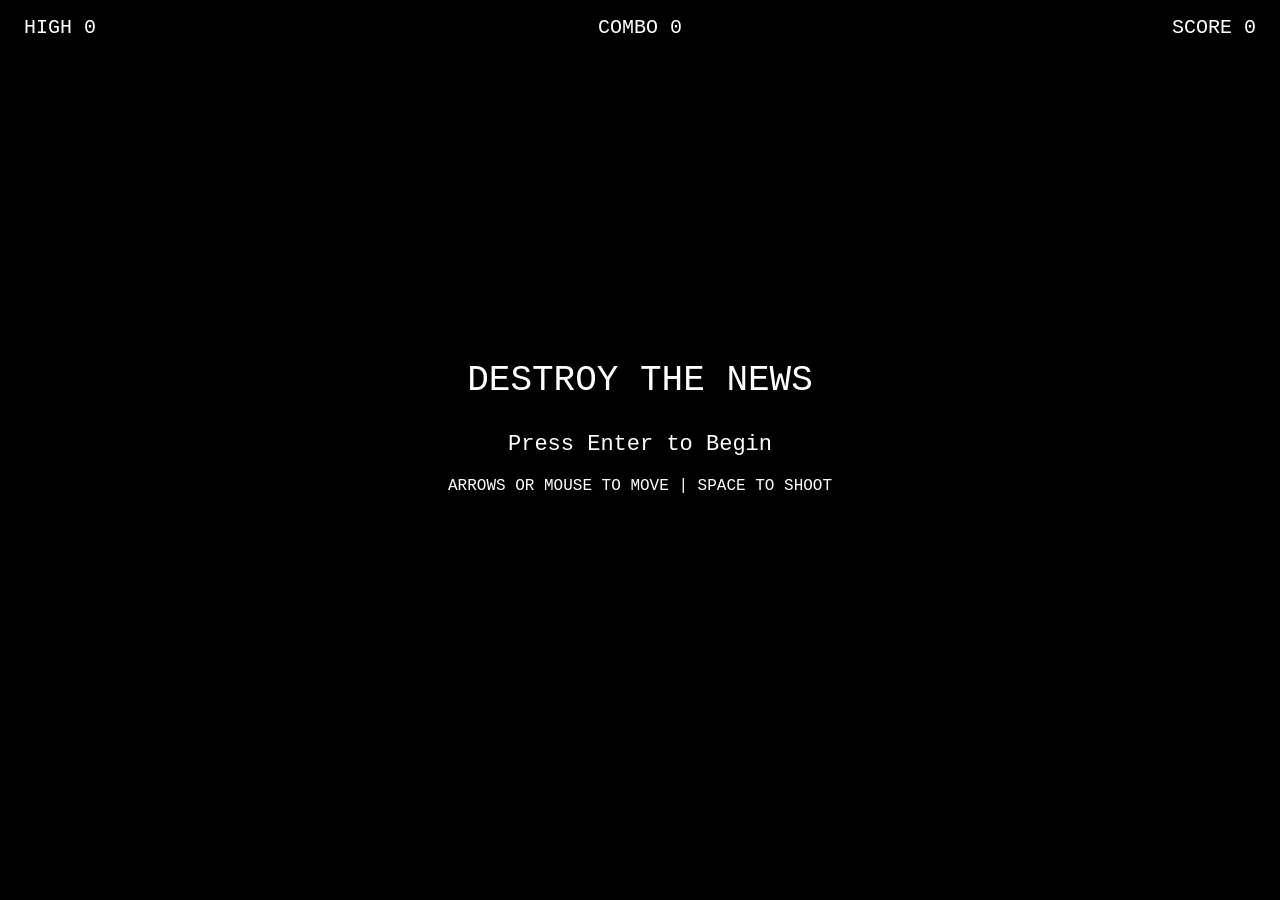
==== commit f92d117c: "Update index.html layout / fix links / etc" ====
--- a/index.html
+++ b/index.html
@@ -1,11 +1,120 @@
 <!DOCTYPE html>
 <html lang="en">
 <head>
-    <meta charset="UTF-8">
-    <meta name="viewport" content="width=device-width, initial-scale=1.0">
-    <title>Blank Page</title>
+  <meta charset="UTF-8">
+  <meta name="viewport" content="width=device-width, initial-scale=1.0">
+  <title>Destroy the News</title>
+  <style>
+    html, body {
+      margin: 0;
+      width: 100%;
+      height: 100%;
+      overflow: hidden;
+      background: #000;
+      color: #fff;
+      font-family: "Courier New", Courier, monospace;
+    }
+    canvas {
+      display: block;
+      width: 100vw;
+      height: 100vh;
+      background: #000;
+      cursor: none;
+    }
+    #ui {
+      position: absolute;
+      top: 0;
+      left: 0;
+      width: 100%;
+      pointer-events: none;
+      color: #fff;
+      font-family: inherit;
+      z-index: 2;
+    }
+    #ui .score {
+      position: absolute;
+      top: 16px;
+      right: 24px;
+      font-size: 20px;
+    }
+    #ui .combo {
+      position: absolute;
+      top: 16px;
+      left: 50%;
+      transform: translateX(-50%);
+      font-size: 20px;
+    }
+    #ui .highscore {
+      position: absolute;
+      top: 16px;
+      left: 24px;
+      font-size: 20px;
+    }
+  </style>
 </head>
 <body>
+<div id="ui">
+  <span class="highscore">HIGH 0</span>
+  <span class="combo">COMBO 0</span>
+  <span class="score">SCORE 0</span>
+</div>
+<canvas id="game"></canvas>
+<script>
+const canvas = document.getElementById("game");
+const ctx = canvas.getContext("2d");
+canvas.width = window.innerWidth;
+canvas.height = window.innerHeight;
 
+const state = {
+  mode: "start", // start, playing, crash
+  score: 0,
+  highScore: 0,
+  combo: 0,
+};
+
+function drawStartScreen() {
+  ctx.fillStyle = "#000";
+  ctx.fillRect(0, 0, canvas.width, canvas.height);
+  ctx.fillStyle = "#fff";
+  ctx.textAlign = "center";
+  ctx.font = "36px Courier New";
+  ctx.fillText("DESTROY THE NEWS", canvas.width / 2, canvas.height / 2 - 60);
+  ctx.font = "22px Courier New";
+  ctx.fillText("Press Enter to Begin", canvas.width / 2, canvas.height / 2);
+  ctx.font = "16px Courier New";
+  ctx.fillText("ARROWS OR MOUSE TO MOVE | SPACE TO SHOOT", canvas.width / 2, canvas.height / 2 + 40);
+}
+
+function render() {
+  if (state.mode === "start") {
+    drawStartScreen();
+    return;
+  }
+  // Placeholder gameplay rendering
+  ctx.fillStyle = "#000";
+  ctx.fillRect(0, 0, canvas.width, canvas.height);
+  ctx.fillStyle = "#fff";
+  ctx.textAlign = "center";
+  ctx.font = "28px Courier New";
+  ctx.fillText("Game Started!", canvas.width / 2, canvas.height / 2);
+  // Update UI
+  document.querySelector('.score').textContent = `SCORE ${state.score}`;
+  document.querySelector('.combo').textContent = `COMBO ${state.combo}`;
+  document.querySelector('.highscore').textContent = `HIGH ${state.highScore}`;
+}
+
+window.addEventListener("keydown", (e) => {
+  if (state.mode === "start" && e.key === "Enter") {
+    state.mode = "playing";
+    // ...initialize game state here...
+  }
+});
+
+function loop() {
+  render();
+  requestAnimationFrame(loop);
+}
+loop();
+</script>
 </body>
 </html>
